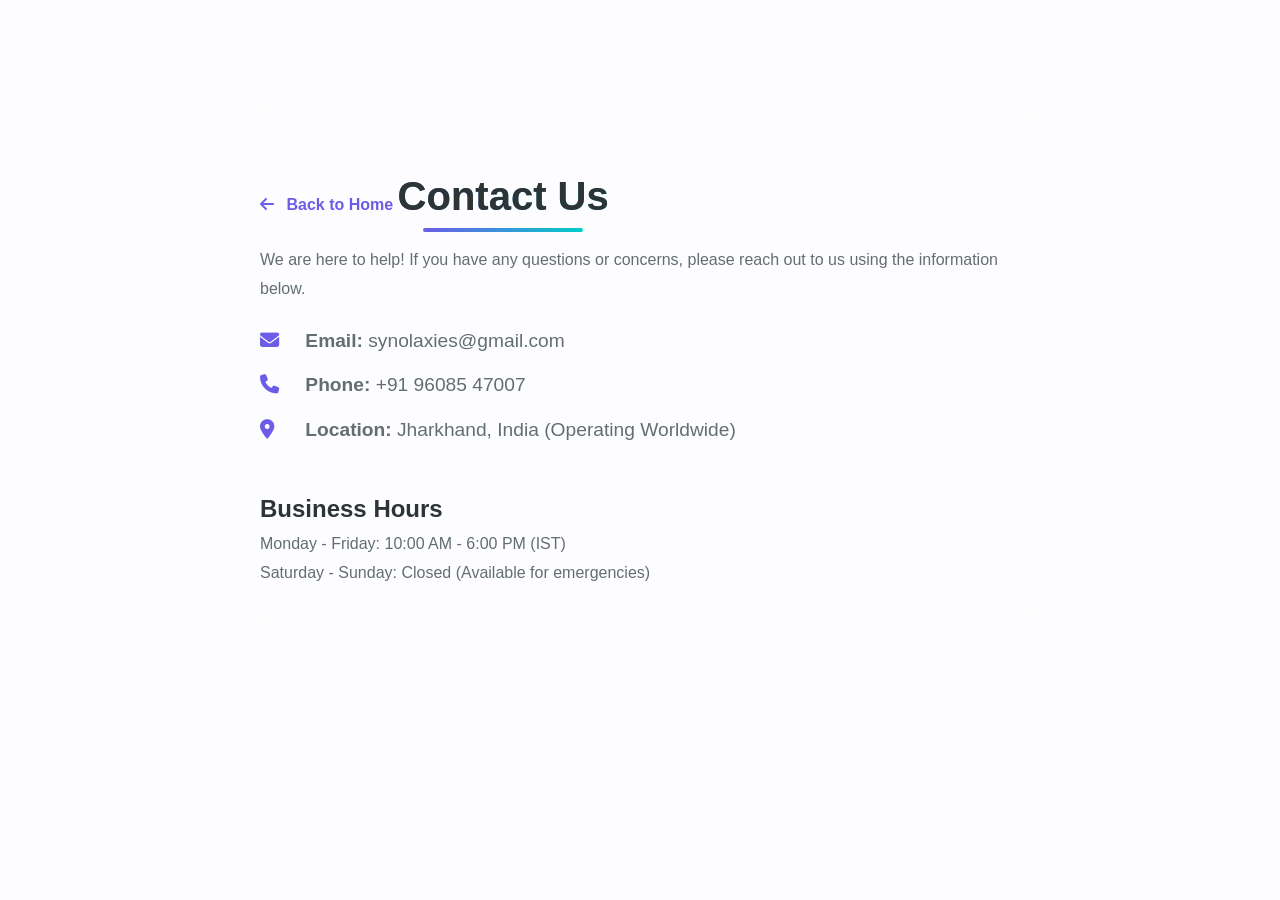
==== legal/contact.html @ 2728e1f6 "Style(legal): Improve 'Back to Home' UI with icons and alignment" ====
<!DOCTYPE html>
<html lang="en">
<head>
    <meta charset="UTF-8">
    <meta name="viewport" content="width=device-width, initial-scale=1.0">
    <title>Contact Us - Synolaxies Studio</title>
    <link rel="stylesheet" href="https://cdnjs.cloudflare.com/ajax/libs/font-awesome/6.5.2/css/all.min.css">
    <link rel="stylesheet" href="../src/styles/style.css">
    <style>
        body { padding-top: 100px; line-height: 1.8; color: var(--text-light); }
        .policy-container { max-width: 800px; margin: 0 auto; padding: 40px 20px; background: rgba(255, 255, 255, 0.05); border-radius: 20px; backdrop-filter: blur(10px); }
        h1, h2 { color: var(--text); font-family: 'Orbitron', sans-serif; margin-top: 30px; }
        .back-link { display: inline-block; margin-bottom: 20px; color: var(--primary); text-decoration: none; font-weight: 600; }
        .contact-info { margin-top: 20px; font-size: 1.2em; }
        .contact-info p { margin: 10px 0; }
        .contact-info i { color: var(--primary); margin-right: 15px; width: 25px; }
    </style>
</head>
<body>
    <div class="container">
        <div class="policy-container">
            <a href="../" class="back-link"><i class="fas fa-arrow-left" style="margin-right: 8px;"></i> Back to Home</a>
            <h1>Contact Us</h1>
            <p>We are here to help! If you have any questions or concerns, please reach out to us using the information below.</p>
            
            <div class="contact-info">
                <p><i class="fas fa-envelope"></i> <strong>Email:</strong> synolaxies@gmail.com</p>
                <p><i class="fas fa-phone"></i> <strong>Phone:</strong> +91 96085 47007</p>
                <p><i class="fas fa-location-dot"></i> <strong>Location:</strong> Jharkhand, India (Operating Worldwide)</p>
            </div>
            
            <h2 style="margin-top: 40px;">Business Hours</h2>
            <p>Monday - Friday: 10:00 AM - 6:00 PM (IST)</p>
            <p>Saturday - Sunday: Closed (Available for emergencies)</p>
        </div>
    </div>
</body>
</html>
---- src/styles/style.css ----
:root {
      --primary: #6c5ce7;
      --primary-dark: #5649c0;
      --primary-light: #a29bfe;
      --accent: #00cec9;
      --accent-dark: #00a8a3;
      --text: #2d3436;
      --text-light: #636e72;
      --bg: #fdfdff; /* Fix: Set a light background for the default theme */
      --card-bg: #ffffff;
      --success: #00b894;
      --warning: #fdcb6e;
      --error: #d63031;
      --shadow-sm: 0 1px 3px rgba(0,0,0,0.1);
      --shadow-md: 0 4px 6px rgba(0,0,0,0.1);
      --shadow-lg: 0 10px 25px rgba(0,0,0,0.1);
      --transition: all 0.3s cubic-bezier(0.4, 0, 0.2, 1);
      --gradient: linear-gradient(135deg, var(--primary), var(--accent));

      --footer-bg: #f8f9fa;
      --footer-text: var(--text-light);
      --footer-heading: var(--text);
      --footer-link: var(--text);
      --footer-link-hover: var(--primary);
      --footer-social-bg: #e9ecef;
      --footer-social-hover-bg: var(--primary);
    }

    /* Utility class */
    .hidden {
      display: none !important;
    }

    * {
      margin: 0;
      padding: 0;
      -webkit-tap-highlight-color: transparent; /* Remove ugly tap highlight on mobile */
      box-sizing: border-box;
    }

    html {
      scroll-behavior: smooth;
      scroll-padding-top: 80px; /* Global offset for sticky header */
    }

    body {
      font-family: 'Poppins', sans-serif;
      background-color: var(--bg);
      color: var(--text);
      line-height: 1.6;
      overflow-x: hidden;
      -webkit-font-smoothing: antialiased;
      -moz-osx-font-smoothing: grayscale;
      text-rendering: optimizeLegibility;
    }

    body.no-scroll {
      overflow: hidden;
    }

    /* =================================
    Improved Click & Focus Experience
    ================================= */
    /* Remove the default browser outline for a cleaner look on all focused elements */
    :focus {
      outline: none;
    }

    /* Apply a custom, branded focus style only when tabbing (keyboard navigation) */
    /* This provides a better experience than the default blue rectangle */
    .cta-btn:focus-visible,
    .icon-btn-header:focus-visible,
    .menu-toggle:focus-visible,
    .drawer-close:focus-visible,
    .modal-close:focus-visible,
    .modal-btn:focus-visible,
    .back-to-top:focus-visible,
    .project-link:focus-visible,
    .footer-nav-links a:focus-visible,
    .social-links a:focus-visible,
    .faq-item summary:focus-visible,
    .drawer-link:focus-visible {
      box-shadow: 0 0 0 3px var(--card-bg), 0 0 0 5px var(--primary);
      transition: box-shadow 0.2s ease-in-out;
    }

    /* Preloader Styles */
    #preloader {
      position: fixed;
      top: 0;
      left: 0;
      width: 100%;
      height: 100%;
      background-color: var(--bg);
      z-index: 9999;
      display: flex;
      justify-content: center;
      align-items: center;
      transition: opacity 0.5s ease 0.2s, visibility 0.5s ease 0.2s; /* Add a small delay */
    }

    #preloader.loaded {
      opacity: 0;
      visibility: hidden;
    }

    .loader-spinner {
      width: 50px;
      height: 50px;
      border: 5px solid var(--primary-light);
      border-top-color: var(--primary);
      border-radius: 50%;
      animation: spin 1s ease-in-out infinite;
    }

    /* Particle Background */
#particles-js {
  position: fixed;
  width: 100%;
  height: 400vh; /* Make the canvas extremely tall to prevent it from scrolling out of view. */
  top: 0;
  left: 0;
  z-index: -1;
  background-color: var(--bg);
}

#moon-container {
  position: fixed;
  top: 10.5vh;
  left: 5vw;
  width: 40px;
  height: 40px;
  z-index: 0;
}

.moon {
  width: 100%;
  height: 100%;
  border-radius: 50%;
  position: relative;
  overflow: hidden;
  /* Day Time Moon: Faint and washed out, barely visible against the light sky. */
  background-color: rgba(220, 220, 220, 0.5); /* Very light, semi-transparent base */
  background-image: radial-gradient(circle at 40% 50%, rgba(245, 245, 245, 0.6) 50%, transparent 80%);
  /* No glow during the day, just a very subtle edge to define it from the sky */
  box-shadow: inset 0 0 10px rgba(0, 0, 0, 0.05);
  transition: background-color 0.5s ease, box-shadow 0.5s ease, opacity 0.5s ease;
  opacity: 0.8; /* Make it slightly transparent during the day */
}

.moon::after {
  content: '';
  position: absolute;
  top: 0;
  left: 0;
  width: 100%;
  height: 100%;
  border-radius: 50%;
  /* Day Time Texture: Extremely subtle craters */
  background-image:
    radial-gradient(circle at 25% 70%, rgba(0,0,0,0.02) 0%, transparent 25%),
    radial-gradient(circle at 70% 30%, rgba(0,0,0,0.03) 0%, transparent 15%);
  transition: background-image 0.5s ease, opacity 0.5s ease;
}

/* Shooting Stars */
.star {
  position: absolute;
  top: -80px;
  width: 3px;
  height: 100px;
  /* नीचे मोटा, ऊपर fade */
  background: linear-gradient(to top, white 0%, rgba(255,255,255,0) 100%);
  border-radius: 50% 50% 0 0;
  animation: fall linear forwards;
  filter: drop-shadow(0 0 8px white);
}

@keyframes fall {
  to {
    transform: translateY(110vh);
    opacity: 0;
  }
}

    /* Floating Elements */
    .floating-elements {
      position: fixed;
      top: 0;
      left: 0;
      width: 100%;
      height: 100%;
      pointer-events: none;
      z-index: -1;
      overflow: hidden;
    }

    .floating-element {
      position: absolute;
      border-radius: 50%;
      opacity: 0.1;
      filter: blur(1px);
      animation: float 15s infinite ease-in-out;
    }

    .floating-element:nth-child(1) {
      width: 150px; height: 150px; background-color: var(--primary); top: 10%; left: 5%; animation-delay: 0s;
    }
    .floating-element:nth-child(2) {
      width: 200px; height: 200px; background-color: var(--accent); bottom: 15%; right: 10%; animation-delay: 2s;
    }
    .floating-element:nth-child(3) {
      width: 100px; height: 100px; background-color: var(--primary-light); top: 30%; right: 20%; animation-delay: 4s;
    }

    @keyframes float {
      0%, 100% {
        transform: translate(0, 0);
      }
      50% {
        transform: translate(20px, 20px);
      }
    }

    /* Header */
    header {
      background-color: rgba(255, 255, 255, 0.95);
      box-shadow: var(--shadow-sm);
      padding: 0.75rem 0;
      position: sticky;
      top: 0;
      z-index: 100;
      backdrop-filter: blur(5px);
      animation: slideDown 0.5s ease-out;
    }

    @keyframes slideDown {
      from {
        transform: translateY(-100%);
      }
      to {
        transform: translateY(0);
      }
    }

    .icon-btn-header {
      background: transparent;
      color: var(--primary);
      display: inline-flex;
      align-items: center;
      justify-content: center;
      text-decoration: none;
      font-size: 1.2rem;
      transition: var(--transition);
      border: none;
      cursor: pointer;
      padding: 0.5rem;
    }

    .icon-btn-header:hover {
      color: var(--primary-dark);
      transform: scale(1.1);
    }

    .icon-btn-header:active {
      transform: scale(0.95);
      transition: transform 0.1s ease;
    }

    .header-actions {
      display: flex;
      align-items: center;
      gap: 0.5rem;
    }

    .cta-btn-small {
      background: var(--primary);
      color: white;
      padding: 0.5rem 1rem;
      border-radius: 6px;
      text-decoration: none;
      font-weight: 500;
      font-size: 0.9rem;
      transition: var(--transition);
      white-space: nowrap;
    }

    .cta-btn-small:hover {
      background: var(--primary-dark);
      transform: translateY(-2px);
    }


    .container {
      width: 100%;
      max-width: 1200px;
      margin: 0 auto;
      padding: 0 1.5rem;
    }

    .navbar {
      display: flex;
      justify-content: space-between;
      align-items: center;
    }

.logo {
  display: flex;
  align-items: center;
  gap: 0.4rem;
  text-decoration: none;
}

.logo-container {
  position: relative;
  padding: 4px; /* Border thickness */
  border-radius: 50%;
  display: inline-flex;
  align-items: center;
  justify-content: center;
  background: transparent;
}

.logo-container::before {
  content: '';
  position: absolute;
  inset: 0;
  border-radius: 50%;
  background: conic-gradient(
    from 0deg,
    #ffecd2,
    #fcb69f,
    #ffecd2
  );
  animation: slow-rotate 8s linear infinite;
  filter: blur(1px) brightness(1.1);
  z-index: 0;
}

.logo-container::after {
  content: '';
  position: absolute;
  inset: -4px; /* Outer glow size */
  border-radius: 50%;
  background: radial-gradient(circle, rgba(255,255,255,0.3), transparent);
  animation: pulse-glow 4s ease-in-out infinite;
  z-index: -1;
}

@keyframes slow-rotate {
  0%   { transform: rotate(0deg); }
  100% { transform: rotate(360deg); }
}

@keyframes pulse-glow {
  0%, 100% { opacity: 0.4; transform: scale(1); }
  50%      { opacity: 0.8; transform: scale(1.05); }
}

.logo-img {
  width: 40px;
  height: 40px;
  border-radius: 50%;
  object-fit: cover;
  background-color: var(--bg);
  position: relative;
  z-index: 1;
  box-shadow: 0 0 6px rgba(255,255,255,0.4);
}

/* Make header logo smaller for a more compact look */
header .logo-img {
  width: 24px;
  height: 24px;
}
header .logo-container {
  padding: 2px;
}

    .logo-text {
      transition: max-width 0.4s ease, opacity 0.4s ease, margin-left 0.4s ease;
      display: inline-block;
      white-space: nowrap;
      overflow: hidden;
      vertical-align: middle;
      text-overflow: ellipsis;
      font-weight: 600;
      color: var(--primary);
      font-size: 1.25rem;
    }

    .menu-toggle {
      display: block;
      background: none;
      border: none;
      font-size: 1.5rem;
      color: var(--primary);
      cursor: pointer;
      padding: 0.5rem;
      line-height: 1;
    }

    /* Drawer Menu */
    .drawer-overlay {
      position: fixed;
      top: 0;
      left: 0;
      width: 100%;
      height: 100%;
      background-color: rgba(0, 0, 0, 0.5);
      z-index: 101;
      opacity: 0;
      visibility: hidden;
      transition: opacity 0.3s ease, visibility 0.3s ease;
    }

    .drawer-overlay.active {
      opacity: 1;
      visibility: visible;
    }

    .drawer {
      position: fixed;
      top: 0;
      right: 0;
      width: 300px;
      gap: 0;
      max-width: 80%;
      height: 100%;
      background-color: #fdfdff;
      box-shadow: var(--shadow-lg);
      z-index: 102;
      transform: translateX(100%);
      transition: transform 0.3s ease;
      display: flex;
      flex-direction: column;
    }

    .drawer.active {
      transform: translateX(0);
    }

    .drawer-header .logo-img {
      width: 18px;
      height: 18px;
    }
    .drawer-header .logo-text {
      font-size: 1rem;
    }
    .drawer-header {
      display: flex;
      justify-content: space-between;
      align-items: center;
      padding: 1rem 1.5rem;
      border-bottom: 1px solid var(--bg);
    }

    .drawer-close {
      background: none;
      border: none;
      font-size: 1.5rem;
      color: var(--text-light);
      cursor: pointer;
      transition: var(--transition);
    }

    .drawer-close:hover {
      color: var(--primary);
    }

    .drawer-content {
      flex-grow: 1;
      gap: 0;
      overflow-y: auto;
      padding: 0;
      /* Use a cleaner, solid background that matches the page */
      background-color: var(--bg);
    }

    .drawer-nav {
      display: flex;
      flex-direction: column;
      gap: 0; /* Removed gap between options */
    }

    .drawer-link {
      color: var(--text-light);
      text-decoration: none;
      font-size: 1.05rem;
      font-weight: 500;
      padding: 0.85rem 1.5rem;
      /* border-radius: 8px; */
      transition: var(--transition);
      display: flex;
      align-items: center;
      gap: 1rem;
      /* Reset for button elements */
      background: none;
      border: none;
      cursor: pointer;
      width: 100%;
      text-align: left;
      font-family: inherit;
    }

    .drawer-link:hover {
      background-color: transparent;
      color: var(--primary);
    }

    .drawer-link.active {
      background-color: transparent;
      color: var(--primary);
      font-weight: 600;
    }

    .drawer-link i {
      transition: var(--transition);
      color: currentColor;
      font-size: 1.1rem;
    }

    .drawer-divider {
      border: none;
      height: 1px;
      background-color: #eef0f3;
      /* Give it some vertical and horizontal space */
      margin: 0.5rem 1.5rem;
    }

    .drawer-section {
      padding: 0;
    }

    .drawer-section-title {
      font-size: 0.8rem;
      font-weight: 600;
      color: var(--text-light);
      text-transform: uppercase;
      letter-spacing: 0.5px;
      margin-bottom: 1rem;
    }

    .drawer-footer {
      padding: 0.75rem 1.5rem;
      border-top: 1px solid #eef0f3;
      background-color: var(--bg);
    }

    .drawer-footer .social-links {
      display: flex;
      gap: 1.25rem;
      margin: 0 auto 1rem;
      justify-content: center;
    }

    .drawer-footer .social-links a {
      color: var(--text-light);
      font-size: 1.1rem;
      transition: var(--transition);
    }

    .drawer-footer .social-links a:hover {
      color: var(--primary);
      transform: translateY(-2px);
    }

    .drawer-legal {
      text-align: center;
      margin-top: 1.5rem;
      font-size: 0.8rem;
    }

    .drawer-legal a {
      color: var(--text-light);
      text-decoration: none;
      margin: 0 0.5rem;
      transition: var(--transition);
    }

    .drawer-legal a:hover {
      color: var(--primary);
      text-decoration: underline;
    }

    .drawer-footer .copyright {
      font-size: 0.8rem;
      color: var(--text-light);
      text-align: center;
      margin-top: 0;
    }

    /* Transaction ID in Modal */
    .modal .transaction-id {
      font-size: 0.9rem;
      color: var(--text-light);
      margin-top: -1rem;
      margin-bottom: 2rem;
      word-break: break-all;
    }

    /* FAQ Section */
    .faq-section {
      padding: 4rem 0;
      text-align: center;
    }

    .faq-section h2 {
      font-size: 1.8rem;
      margin-bottom: 2.5rem;
      color: var(--primary);
    }

    .faq-container {
      max-width: 650px; /* Made it thinner for better readability */
      margin: 0 auto;
      text-align: left;
    }

    .faq-item {
      /* Removed card-like styles for a cleaner, Google-like list */
      border-bottom: 1px solid #eef0f3;
      transition: var(--transition);
    }

    .faq-item:first-of-type {
      border-top: 1px solid #eef0f3;
    }

    .faq-item[open] {
      /* Remove the open state box-shadow and border change */
      box-shadow: none;
    }

    .faq-item summary {
      font-weight: 500; /* Slightly less bold */
      padding: 1.25rem 0.5rem; /* Reduced padding for a tighter look */
      cursor: pointer;
      list-style: none;
      display: flex;
      justify-content: space-between;
      align-items: center;
      color: var(--text);
      transition: color 0.3s ease;
    }

    .faq-item summary:hover {
      color: var(--primary);
    }

    .faq-item summary::after {
      content: '\f078'; /* Font Awesome chevron-down */
      font-family: 'Font Awesome 6 Free';
      font-weight: 900;
      transition: transform 0.4s cubic-bezier(0.25, 0.46, 0.45, 0.94);
    }

    .faq-item[open] > summary {
      font-weight: 600; /* Make it a bit bolder when open */
      color: var(--primary);
      border-bottom-color: transparent; /* No bottom border on summary */
    }

    .faq-item .faq-content {
      /* Animation styles for accordion effect */
      overflow: hidden;
      max-height: 0;
      transition: max-height 0.4s ease-out, padding 0.4s ease-out;
      padding: 0 0.5rem; /* Match horizontal padding of summary */
      color: var(--text-light);
    }

    .faq-item[open] .faq-content {
      max-height: 20rem; /* Adjust if content is longer */
      padding: 0 0.5rem 1.5rem; /* Add bottom padding when open */
      transition: max-height 0.5s ease-in-out, padding 0.5s ease-in-out;
    }

    /* Main Content */
    main {
      padding: 3rem 0 0; /* Removed bottom padding to avoid double-spacing with footer */
    }

    .hero {
      text-align: center;
      max-width: 800px;
      margin: 0 auto 3rem;
      position: relative;
    }

    @keyframes fadeIn {
      from {
        opacity: 0;
        transform: translateY(20px);
      }
      to {
        opacity: 1;
        transform: translateY(0);
      }
    }

    h1 {
      font-size: clamp(1.8rem, 5vw, 2.5rem);
      margin-bottom: 1.5rem;
      line-height: 1.3;
      background: linear-gradient(45deg, var(--primary), var(--accent));
      -webkit-background-clip: text;
      background-clip: text;
      color: transparent;
      position: relative;
      display: inline-block;
    }

    h1::after {
      content: '';
      position: absolute;
      bottom: -10px;
      left: 50%;
      transform: translateX(-50%);
      width: 160px;
      height: 4px;
      background: var(--gradient);
      border-radius: 2px;
    }

    .hero p {
      font-size: clamp(1rem, 2vw, 1.1rem);
      color: var(--text-light);
      margin-bottom: 2rem;
    }

    /* Enhanced Hero CTA Button */
    .hero .cta-btn {
      display: inline-flex; /* Align icon and text */
      align-items: center;
      gap: 0.75rem; /* Space between icon and text */
      border: none; /* Ensure no default border */
      padding: 1rem 2.5rem;
      font-size: 1.1rem;
      font-weight: 600;
      border-radius: 50px; /* Pill shape */
      background: var(--gradient);
      background-size: 200% auto; /* For gradient animation */
      color: white;
      box-shadow: 0 5px 20px rgba(108, 92, 231, 0.4);
      transition: transform 0.3s ease, box-shadow 0.3s ease, background-position 0.4s ease;
    }
    .hero .cta-btn:hover {
      transform: translateY(-3px);
      box-shadow: 0 8px 25px rgba(108, 92, 231, 0.5);
      background-position: right center; /* Animate gradient on hover */
    }
    .hero .cta-btn:active {
      transform: translateY(0) scale(0.98); /* "Pressed" effect */
      box-shadow: 0 4px 15px rgba(108, 92, 231, 0.4); /* Slightly smaller shadow */
    }

    /* Animate the icon inside the button */
    .hero .cta-btn i {
      transition: transform 0.3s ease;
    }

    .hero .cta-btn:hover i {
      transform: scale(1.15) rotate(-10deg); /* Make icon pop and tilt a bit */
    }

    .hero-stats {
      display: flex;
      justify-content: center;
      gap: 2rem;
      margin: 2.5rem 0;
      flex-wrap: wrap;
    }

    .stat-item {
      text-align: center;
      min-width: 100px;
    }

    .stat-number {
      font-size: clamp(2rem, 5vw, 2.5rem);
      font-weight: 700;
      color: var(--primary);
      display: block;
    }

    .stat-label {
      font-size: 0.9rem;
      color: var(--text-light);
      text-transform: uppercase;
      letter-spacing: 1px;
    }

    /* Donation Options */
    .donation-options {
      display: flex;
      justify-content: center;
      gap: 0.5rem; /* A small gap between buttons */
      margin: 2rem auto;
      /* Removed flex-wrap to keep buttons in a single row */
    }

    .donation-amount {
      position: relative;
      flex: 1; /* Each button container will take equal space */
      display: flex; /* To make the label/button inside fill the height */
    }

    .donation-amount input[type="radio"] {
      position: absolute;
      opacity: 0;
    }
    
  .donation-amount label {
      width: 100%; /* Make the button fill its container */
      display: flex;
      align-items: center;
      justify-content: center;
    color: white;
      padding: 0.8rem 0.5rem;
      border-radius: 0;
      font-size: 0.9rem;
      font-weight: 600;
      cursor: pointer;
      transition: var(--transition);
      border: 2px solid transparent; /* For smooth transition on selection */
      box-shadow: var(--shadow-sm);
      white-space: nowrap; /* Prevent text from wrapping inside button */
    }

    label[for="amount-50"]  { background-color: var(--success); }
    label[for="amount-100"] { background-color: var(--primary); }
    label[for="amount-500"] { background-color: var(--error); }

    .donation-amount input[type="radio"]:checked + label {
      transform: translateY(-3px) scale(1.05);
      box-shadow: var(--shadow-lg);
      border-color: white;
    }

    /* Custom focus for radio buttons - style the label when the input is focused */
    .donation-amount input[type="radio"]:focus-visible + label {
      box-shadow: 0 0 0 2px var(--card-bg), 0 0 0 4px var(--primary);
    }


    .donation-amount label:hover {
      transform: translateY(-2px);
      box-shadow: var(--shadow-md);
      filter: brightness(1.1);
    }

    /* New Transforming Input Button */
    .custom-entry-wrapper {
      position: relative;
      margin-top: 1rem;
      width: 100%;
      padding: 0.9rem;
      background: var(--card-bg);
      color: var(--primary);
      border: 1px solid var(--primary-light);
      border-radius: 0;
      cursor: pointer;
      transition: var(--transition);
      display: flex;
      align-items: center;
      justify-content: center;
    }

    .custom-entry-wrapper:hover {
      background: var(--primary-light);
      color: var(--primary-dark);
    }

    .custom-entry-placeholder {
      font-size: 1.05rem;
      font-weight: 600;
      display: flex;
      align-items: center;
      justify-content: center;
      gap: 0.5rem;
      transition: opacity 0.2s ease, transform 0.2s ease;
    }

    .custom-entry-input {
      position: absolute;
      top: 0;
      left: 0;
      width: 100%;
      height: 100%;
      padding: 1rem 1rem 1rem 2.5rem; /* Padding for rupee icon */
      border: 2px solid var(--primary);
      border-radius: 0;
      font-size: 1rem;
      font-family: inherit;
      background-color: var(--card-bg);
      color: var(--text);
      /* Hide the input by default */
      opacity: 0;
      visibility: hidden;
      transform: scale(0.95);
      transition: var(--transition);
    }

    /* Rupee icon using a pseudo-element */
    .custom-entry-wrapper::before {
      content: '\f156'; /* Font Awesome Rupee sign */
      font-family: 'Font Awesome 6 Free';
      font-weight: 900;
      position: absolute;
      top: 50%;
      left: 1rem;
      transform: translateY(-50%);
      color: var(--text-light);
      z-index: 2;
      /* Hide icon by default */
      opacity: 0;
      transition: opacity 0.2s ease;
    }

    /* --- Input Mode Active State --- */
    .custom-entry-wrapper.input-mode {
      background: transparent;
      border-color: transparent;
      cursor: default;
    }

    .custom-entry-wrapper.input-mode .custom-entry-placeholder {
      opacity: 0;
      visibility: hidden;
    }

    .custom-entry-wrapper.input-mode .custom-entry-input {
      opacity: 1;
      visibility: visible;
      transform: scale(1);
    }

    .custom-entry-wrapper.input-mode::before {
      opacity: 1;
    }

    /* Error state for input */
    .custom-entry-input.error {
      border-color: var(--error);
      animation: shake 0.4s;
    }

    @keyframes shake {
      0%, 100% { transform: translateX(0); }
      25% { transform: translateX(-5px); }
      75% { transform: translateX(5px); }
    }

    .custom-entry-input:focus {
      outline: none;
      border-color: var(--primary);
      box-shadow: 0 0 0 3px rgba(108, 92, 231, 0.2);
    }

    .payment-action-wrapper {
      margin-top: 1.5rem; /* Added consistent space above the pay button */
    }

    /* Specific styling for the payment button inside the modal */
    .cta-modal .payment-action-wrapper .cta-btn {
      width: 90%;
      padding: 0.9rem;
      font-size: 1.05rem;
      font-weight: 600;
      background: var(--primary);
      color: white;
    }

    /* Disabled state for CTA button */
    .cta-btn:disabled {
      background: var(--text-light);
      cursor: not-allowed;
      transform: none;
      box-shadow: none;
    }

    .cta-btn.loading:disabled {
      background: var(--primary); /* Keep color when loading */
    }

    .spinner {
      display: none;
      width: 20px;
      height: 20px;
      border: 3px solid rgba(255, 255, 255, 0.3);
      border-radius: 50%;
      border-top-color: white;
      animation: spin 1s ease-in-out infinite;
      margin-left: 10px;
    }

    @keyframes spin {
      to { transform: rotate(360deg); }
    }

    .cta-btn.loading .spinner {
      display: inline-block;
    }

    .security-note {
      font-size: 0.9rem;
      color: var(--text-light);
      margin-top: 1rem;
      display: flex;
      align-items: center;
      justify-content: center;
      gap: 0.5rem;
    }

    /* Value Props */
    .value-props {
      margin: 4rem auto;
      text-align: center;
    }

    .value-props .section-title {
      font-size: 1.8rem;
      margin-bottom: 2.5rem;
      color: var(--primary);
    }

    .value-cards-container {
      display: grid;
      grid-template-columns: repeat(auto-fit, minmax(280px, 1fr));
      gap: 1.5rem;
    }

    .value-card {
      background-color: var(--card-bg);
      border-radius: 12px;
      padding: 2rem;
      box-shadow: var(--shadow-sm);
      transition: var(--transition);
      position: relative;
      overflow: hidden;
    }

    .value-card[data-animation="fade-in-up"]:nth-child(2) {
      transition-delay: 0.1s;
    }

    .value-card[data-animation="fade-in-up"]:nth-child(3) {
      transition-delay: 0.2s;
    }

    .value-card:hover {
      transform: translateY(-5px);
      box-shadow: var(--shadow-md);
    }

    .value-card::before {
      content: '';
      position: absolute;
      top: 0;
      left: 0;
      width: 100%;
      height: 100%;
      background: var(--gradient);
      opacity: 0;
      transition: var(--transition);
      z-index: -1;
    }

    .value-card:hover::before {
      opacity: 0.05;
    }

    .value-icon {
      width: 60px;
      height: 60px;
      background: var(--gradient);
      color: white;
      border-radius: 50%;
      display: flex;
      align-items: center;
      justify-content: center;
      font-size: 1.5rem;
      margin: 0 auto 1.5rem;
      box-shadow: 0 4px 10px rgba(108, 92, 231, 0.2);
    }

    .value-card h3 {
      font-size: 1.25rem;
      margin-bottom: 0.75rem;
      color: var(--primary);
      text-align: center;
    }

    .value-card p {
      color: var(--text-light);
      font-size: 0.95rem;
      text-align: center;
    }

    /* Projects Section */
    .projects-section {
      padding: 4rem 0;
      text-align: center;
    }

    .projects-section .section-title {
      font-size: 1.8rem;
      margin-bottom: 2.5rem;
      color: var(--primary);
    }

    .projects-grid {
      display: grid;
      grid-template-columns: repeat(auto-fit, minmax(300px, 1fr));
      gap: 1.5rem;
    }

    .project-card {
      background-color: var(--card-bg);
      border-radius: 12px;
      box-shadow: var(--shadow-sm);
      overflow: hidden;
      transition: var(--transition);
      text-align: left;
      display: flex;
      flex-direction: column;
    }

    .project-card:hover {
      transform: translateY(-5px);
      box-shadow: var(--shadow-md);
    }

    .project-image {
      width: 100%;
      height: 200px;
      object-fit: cover;
    }

    .project-content {
      padding: 1.5rem;
      flex-grow: 1;
      display: flex;
      flex-direction: column;
    }

    .project-content h3 {
      font-size: 1.25rem;
      margin-bottom: 0.5rem;
      color: var(--primary);
    }

    .project-content p {
      color: var(--text-light);
      font-size: 0.95rem;
      margin-bottom: 1rem;
      flex-grow: 1;
    }

    .project-tags {
      display: flex;
      flex-wrap: wrap;
      gap: 0.5rem;
      margin-bottom: 1rem;
    }

    .project-tags span {
      background-color: var(--primary-light);
      color: var(--primary-dark);
      padding: 0.25rem 0.75rem;
      border-radius: 12px;
      font-size: 0.75rem;
      font-weight: 500;
    }

    .project-links {
      display: flex;
      gap: 1rem;
      margin-top: auto; /* Pushes links to the bottom */
    }

    .project-link {
      color: var(--primary);
      text-decoration: none;
      font-weight: 600;
      transition: var(--transition);
    }

    .project-link:hover {
      color: var(--primary-dark);
      text-decoration: underline;
    }

    .project-link.disabled {
      color: var(--text-light);
      cursor: not-allowed;
      pointer-events: none;
    }

    .project-link.disabled:hover {
      color: var(--text-light);
      text-decoration: none;
    }
    /* Testimonials */
    .testimonials {
      margin: 4rem auto;
      text-align: center;
    }

    .testimonials h2 {
      font-size: 1.8rem;
      margin-bottom: 2rem;
      color: var(--primary);
    }

    .testimonial-card {
      background: var(--card-bg);
      border-radius: 8px; /* Sharper corners for a modern look */
      padding: 1.5rem; /* Uniform padding */
      box-shadow: var(--shadow-sm);
      text-align: left;
      position: relative;
      border: 1px solid #eef0f3;
      height: 100%; /* Ensure cards in a row have same height */
      display: flex;
      flex-direction: column;
      transition: var(--transition);
    }

    .testimonial-card:hover {
      transform: translateY(-5px);
      box-shadow: var(--shadow-md);
    }

    /* Skeleton Loader for Testimonials */
    .skeleton-card {
      pointer-events: none;
    }

    .skeleton-line {
      background-color: #eef0f3;
      border-radius: 4px;
      height: 1em;
      margin-bottom: 0.75em;
      animation: shimmer 1.5s infinite linear;
    }

    .skeleton-card .skeleton-line-long { width: 90%; }
    .skeleton-card .skeleton-line-short { width: 60%; }

    .skeleton-author {
      display: flex;
      align-items: center;
      margin-top: 1.5rem;
    }

    .skeleton-avatar {
      width: 40px;
      height: 40px;
      border-radius: 50%;
      background-color: #eef0f3;
      margin-right: 0.75rem;
      animation: shimmer 1.5s infinite linear;
    }

    .skeleton-author-info {
      flex-grow: 1;
    }

    .skeleton-line-author { width: 50%; height: 0.9em; }
    .skeleton-line-role { width: 70%; height: 0.8em; }

    @keyframes shimmer {
      0% { background-color: #eef0f3; }
      50% { background-color: #f8f9fa; }
      100% { background-color: #eef0f3; }
    }

    .testimonial-card::before {
      /* Removed the large quote icon for a cleaner, more professional look */
      display: none;
    }

    .testimonial-content {
      margin-top: 0;
      font-style: italic; /* Classic, clean look for testimonials */
      color: var(--text-light);
      position: relative;
      z-index: 1;
      flex-grow: 1; /* Allow content to take up space */
    }

    .testimonial-author {
      display: flex;
      align-items: center;
      margin-top: 1rem;
    }

    .author-avatar {
      width: 40px;
      height: 40px;
      border-radius: 50%;
      object-fit: cover;
      margin-right: 0.75rem;
      border: 2px solid var(--primary-light);
    }

    .author-info h4 {
      font-size: 0.9rem;
      color: var(--primary);
      margin-bottom: 0.2rem;
    }

    .author-info p {
      font-size: 0.8rem;
      color: var(--text-light);
    }

    /* Testimonial Slider (Swiper) */
    .testimonial-slider {
      padding: 1rem 0 3rem; /* Add padding for pagination */
      margin: 0 -1rem; /* Negative margin to allow buttons to be outside */
    }

    .swiper-slide {
      height: auto; /* Allow slides to determine their height */
      padding: 0 1rem;
    }

    .swiper-pagination-bullet {
      background-color: var(--primary-light);
      opacity: 0.8;
    }

    .swiper-pagination-bullet-active {
      background-color: var(--primary);
    }

    .swiper-button-next,
    .swiper-button-prev {
      color: var(--text-light); /* More subtle color */
      background-color: transparent;
      width: 44px;
      height: 44px;
      border-radius: 50%;
      box-shadow: none;
      transition: var(--transition);
      border: none;
    }

    .swiper-button-next:hover,
    .swiper-button-prev:hover {
      background-color: var(--bg); /* Subtle background on hover */
      color: var(--primary);
      transform: scale(1.1);
    }

    .swiper-button-next::after,
    .swiper-button-prev::after {
      font-size: 1.5rem; /* Make the arrow a bit bigger */
      font-weight: 900;
    }

    /* Success Modal */
    .modal-overlay {
      position: fixed;
      top: 0;
      left: 0;
      right: 0;
      bottom: 0;
      background: rgba(0, 0, 0, 0.7);
      display: flex;
      justify-content: center;
      align-items: center;
      z-index: 1000;
      opacity: 0;
      visibility: hidden;
      transition: var(--transition);
      backdrop-filter: blur(5px);
    }

    .modal-overlay.active {
      opacity: 1;
      visibility: visible;
    }

    .modal {
      background: white;
      border-radius: 16px;
      padding: 3rem;
      text-align: center;
      max-width: 500px;
      width: 90%;
      position: relative;
      transform: translateY(20px);
      transition: var(--transition);
      box-shadow: var(--shadow-lg);
      animation: modalEnter 0.5s ease-out forwards;
    }

    .cta-modal {
      padding: 2rem;
      padding-top: 1.5rem;
    }

    .cta-modal-header {
      display: flex;
      flex-direction: column; /* Stack vertically */
      align-items: center;
      gap: 0.75rem; /* Reduced gap */
      margin-bottom: 1.5rem;
    }

    .cta-modal-header .logo-img {
      width: 60px; /* Make DP larger */
      height: 60px;
      /* The modal background is var(--card-bg), so the logo needs to match */
      background-color: var(--card-bg);
    }

    .cta-modal-header .logo-container {
      padding: 4px; /* Slightly thicker border for the larger DP */
    }

    .footer .logo-img {
      background-color: var(--footer-bg);
    }

    .cta-modal-header-text h2 {
      font-size: 1.5rem;
      margin: 0;
      color: var(--text);
      text-align: center; /* Center text */
    }

    .cta-modal-header-text p {
      font-size: 0.9rem;
      margin: 0;
      color: var(--text-light);
      text-align: center; /* Center text */
    }

.modal-description {
  color: var(--text-light);
  font-size: 0.95rem;
  margin: 1.5rem 0; /* Add space around it */
  line-height: 1.6;
  text-align: center;
}

    @keyframes modalEnter {
      0% {
        transform: translateY(20px);
        opacity: 0;
      }
      100% {
        transform: translateY(0);
        opacity: 1;
      }
    }

    .modal-close {
      position: absolute;
      top: 1rem;
      right: 1rem;
      background: none;
      border: none;
      font-size: 1.5rem;
      cursor: pointer;
      color: var(--text-light);
      transition: var(--transition);
    }

    .modal-close:hover {
      color: var(--primary);
      transform: rotate(90deg);
    }

    .checkmark {
      width: 80px;
      height: 80px;
      border-radius: 50%;
      display: flex;
      align-items: center;
      justify-content: center;
      background: var(--success);
      margin: 0 auto 1.5rem;
      animation: checkmarkScale 0.5s ease-out;
      box-shadow: 0 4px 15px rgba(0, 184, 148, 0.3);
    }

    @keyframes checkmarkScale {
      0% {
        transform: scale(0);
      }
      50% {
        transform: scale(1.2);
      }
      100% {
        transform: scale(1);
      }
    }

    .checkmark i {
      color: white;
      font-size: 2.5rem;
    }

    .modal h2 {
      color: var(--success);
      margin-bottom: 1rem;
      font-size: 1.8rem;
    }

    .modal p {
      color: var(--text-light);
      margin-bottom: 2rem;
      line-height: 1.6;
    }

    .modal-btn {
      background: var(--success);
      color: white;
      border: none;
      padding: 0.8rem 2rem;
      border-radius: 8px;
      cursor: pointer;
      font-weight: 600;
      transition: var(--transition);
      box-shadow: 0 4px 10px rgba(0, 184, 148, 0.3);
    }

    .modal-btn:hover {
      background: #00a884;
      transform: translateY(-2px);
      box-shadow: 0 6px 15px rgba(0, 184, 148, 0.4);
    }

    /* Contact Form in Modal */
    #contact-modal h2 {
      color: var(--text); /* Override success color from other modals */
    }

    .contact-form {
      margin-top: 1.5rem;
      display: flex;
      flex-direction: column;
      gap: 1rem;
      text-align: left;
    }

    .form-group {
      display: flex;
      flex-direction: column;
    }

    .form-group label {
      margin-bottom: 0.5rem;
      font-weight: 500;
      color: var(--text-light);
      font-size: 0.9rem;
    }

    .form-group input,
    .form-group textarea {
      width: 100%;
      padding: 0.8rem 1rem;
      border: 1px solid #e0e0e0;
      border-radius: 8px;
      font-size: 1rem;
      font-family: inherit;
      transition: var(--transition);
      background-color: var(--bg);
      color: var(--text);
    }

    .form-group input:focus,
    .form-group textarea:focus {
      outline: none;
      border-color: var(--primary);
      box-shadow: 0 0 0 3px rgba(108, 92, 231, 0.2);
    }

    .form-group textarea {
      resize: vertical;
      min-height: 100px;
    }

    /* Style the contact form's submit button specifically */
    #contact-modal .modal-btn {
      background: var(--primary);
      box-shadow: 0 4px 10px rgba(108, 92, 231, 0.3);
      margin-top: 1rem;
    }

    @keyframes fall {
      from {
        transform: translateY(0) rotate(var(--start-rot));
        opacity: 1;
      }
      to {
        transform: translateY(105vh) rotate(var(--end-rot));
        opacity: 0;
      }
    }

    #confetti-container .confetti {
      position: absolute;
      top: -20px; /* Start off-screen */
      left: var(--x-pos);
      width: var(--size);
      height: var(--size);
      background-color: var(--color);
      border-radius: var(--radius);
      opacity: 0; /* Start invisible, animation will make it visible */
      animation: fall var(--duration) var(--delay) linear forwards;

    }

    /* Footer */
    footer {
      /* Make footer transparent like the header */
      background-color: rgba(248, 249, 250, 0.9); /* Transparent version of light --footer-bg */
      backdrop-filter: blur(5px);
      color: var(--footer-text);
      padding: 4rem 0 2rem;
      text-align: center;
      position: relative;
      overflow: hidden;
      font-size: 0.9rem;
      border-top: 1px solid rgba(45, 52, 54, 0.08); /* Subtle border for separation */
    }

    .footer-content {
      position: relative;
      z-index: 1;
    }

    .footer-top {
      display: flex;
      justify-content: space-between;
      text-align: left;
      margin-bottom: 2rem;
      gap: 2rem;
      align-items: flex-start;
    }

    .footer-brand,
    .footer-nav-links,
    .footer-social {
      flex: 1;
    }

    .footer-brand {
      max-width: 300px;
    }

    .footer-brand .logo {
      margin-bottom: 1rem;
    }

    .footer-brand p {
      color: var(--footer-text);
      font-size: 0.9rem;
    }

    .footer-brand h4 {
      color: var(--text);
      margin-bottom: 1rem;
      font-weight: 600;
      font-size: 1.5rem;
    }

    .footer-top h4 {
      color: var(--footer-heading);
      margin-bottom: 1rem;
      font-weight: 600;
    }

    .footer-nav-links .links-row {
      display: flex;
      flex-wrap: wrap;
      gap: 1.5rem;
      margin-top: 1rem;
    }

    .footer-nav-links a {
      display: inline-block;
      color: var(--footer-link);
      text-decoration: none;
      transition: var(--transition);
    }

    .footer-nav-links a:hover {
      color: var(--footer-link-hover);
      text-decoration: underline;
    }

    .social-links {
      display: flex;
      flex-wrap: wrap;
      gap: 1.25rem;
      margin: 0;
      align-items: center;
    }

    .social-links a {
      color: var(--footer-link);
      font-size: 1.1rem;
      transition: var(--transition);
      width: 38px;
      height: 38px;
      border-radius: 50%;
      display: flex;
      align-items: center;
      justify-content: center;
      background: var(--footer-social-bg);
      text-decoration: none; /* Ensure no underline for icons */
    }

    .social-links a:hover {
      color: white;
      transform: translateY(-3px);
      background: var(--footer-social-hover-bg);
    }

    .footer-divider {
      border: none;
      height: 1px;
      background-color: var(--text);
      opacity: 0.1;
      margin: 2rem 0;
    }

    .footer-bottom {
      display: flex;
      align-items: center;
      justify-content: center;
      color: var(--footer-text);
    }

    .footer-legal-links a {
      color: var(--footer-text);
      text-decoration: none;
      margin-left: 1.5rem;
      transition: var(--transition);
    }

    .footer-legal-links a:hover {
      color: var(--footer-link-hover);
      text-decoration: underline;
    }

    .copyright {
      color: var(--footer-text);
      opacity: 0.8;
    }

    /* Tooltip for copy link */
    .copy-tooltip {
      position: fixed;
      bottom: 20px;
      left: 50%;
      transform: translateX(-50%);
      background-color: var(--text);
      color: white;
      padding: 0.5rem 1rem;
      border-radius: 6px;
      z-index: 2000;
      opacity: 0;
      visibility: hidden;
      transition: opacity 0.3s, visibility 0.3s;
    }
    .copy-tooltip.show {
      opacity: 1;
      visibility: visible;
    }

    /* Back to top button */
    .back-to-top {
      position: fixed;
      bottom: 20px;
      right: 20px;
      width: 40px;
      height: 40px;
      background: var(--card-bg);
      color: var(--primary);
      border: 2px solid var(--primary-light);
      border-radius: 50%;
      display: flex;
      align-items: center;
      justify-content: center;
      font-size: 1rem;
      text-decoration: none;
      box-shadow: var(--shadow-md);
      opacity: 0;
      visibility: hidden;
      transform: translateY(20px);
      transition: var(--transition);
    }
    .back-to-top.visible {
      opacity: 1;
      visibility: visible;
      transform: translateY(0);
    }
    .back-to-top:hover {
      background: var(--primary-dark);
      transform: scale(1.1);
    }

    /* Dark Mode Styles */
    body.dark-mode {
      --bg: #1e272e;
      --card-bg: #2c3a47;
      --text: #f5f6fa;
      --text-light: #b0bec5;
      --shadow-sm: 0 1px 3px rgba(0,0,0,0.3);
      --shadow-md: 0 4px 6px rgba(0,0,0,0.3);
      --shadow-lg: 0 10px 25px rgba(0,0,0,0.3);

      --footer-bg: #1e272e;
      --footer-text: #b0bec5;
      --footer-heading: #f5f6fa;
      --footer-link: #f5f6fa;
      --footer-link-hover: var(--accent);
      --footer-social-bg: #2c3a47;
      --footer-social-hover-bg: var(--primary);
    }

    body.dark-mode footer {
      /* Dark mode transparent footer */
      background-color: rgba(30, 39, 46, 0.9); /* Transparent version of dark --footer-bg */
      border-top-color: rgba(245, 246, 250, 0.1);
    }

    body.dark-mode header {
      background-color: rgba(30, 39, 46, 0.9);
    }

    body.dark-mode .drawer {
      background-color: #2c3a47;
    }

    body.dark-mode .drawer-header,
    body.dark-mode .drawer-footer {
      border-color: rgba(255, 255, 255, 0.1);
      background-color: #1e272e;
    }

    body.dark-mode .cta-section,
    body.dark-mode .value-card,
    body.dark-mode .testimonial-card,
    body.dark-mode .faq-item,
    body.dark-mode .faq-item:first-of-type {
      border-color: rgba(255, 255, 255, 0.1);
    }

    body.dark-mode .swiper-button-next:hover,
    body.dark-mode .swiper-button-prev:hover {
      background-color: #1e272e; /* Dark mode subtle hover background */
      color: var(--primary-light);
      border-color: rgba(255, 255, 255, 0.15);
    }

    body.dark-mode .faq-item[open] > summary {
      border-bottom-color: transparent;
    }

    body.dark-mode .skeleton-line,
    body.dark-mode .skeleton-avatar {
      background-color: #3b4a59;
      animation-name: shimmer-dark;
    }

    @keyframes shimmer-dark {
      0% { background-color: #3b4a59; }
      50% { background-color: #4a5a69; }
      100% { background-color: #3b4a59; }
    }

    body.dark-mode .donation-amount label {
      background-color: #2c3a47;
      border-color: var(--primary-light);
      color: var(--primary-light);
    }

    body.dark-mode .donation-amount input[type="radio"]:checked + label {
      background: var(--gradient);
      color: white;
      border-color: var(--primary);
    }

    body.dark-mode .custom-amount input {
      background-color: #2c3a47;
      border-color: var(--primary-light);
      color: var(--text);
    }

    body.dark-mode .custom-amount input:focus {
      background-color: #1e272e;
    }

    body.dark-mode .logo-img {
      /* Default logo background in dark mode */
      background-color: var(--bg);
    }

    body.dark-mode .modal {
      background: #2c3a47;
    }

    body.dark-mode .form-group input,
    body.dark-mode .form-group textarea {
      background-color: #1e272e;
      border-color: #3b4a59;
      color: var(--text);
    }

    body.dark-mode .form-group input:focus,
    body.dark-mode .form-group textarea:focus {
      background-color: #1e272e;
      border-color: var(--primary);
    }

    /* Night Time Moon: Bright, detailed, and glowing */
    body.dark-mode .moon {
      opacity: 1;
      background-color: #D6D6D6; /* Base rock color */
      background-image: radial-gradient(circle at 40% 50%, #f5f5f5 50%, transparent 80%); /* Sunlit part */
      box-shadow:
        /* Atmospheric Glow */
        0 0 80px rgba(173, 216, 230, 0.3),
        /* Standard Glow */
        0 0 15px rgba(240, 240, 240, 0.9),
        0 0 30px rgba(240, 240, 240, 0.7),
        /* Limb Darkening for 3D effect */
        inset 0 0 15px rgba(0, 0, 0, 0.2);
    }

    body.dark-mode .moon::after {
      opacity: 1;
      /* Realistic texture simulating lunar maria (seas) and craters */
      background-image:
        /* Mare Imbrium (large dark area top-left) */
        radial-gradient(circle at 30% 35%, rgba(0,0,0,0.25) 0%, transparent 30%),
        /* Mare Serenitatis & Tranquillitatis (middle-right) */
        radial-gradient(circle at 65% 45%, rgba(0,0,0,0.2) 0%, transparent 25%),
        /* Oceanus Procellarum (large area on the left) */
        radial-gradient(ellipse at 25% 50%, rgba(0,0,0,0.2) 0%, transparent 40%),
        /* Tycho crater (small bright spot bottom) */
        radial-gradient(circle at 50% 85%, rgba(255,255,255,0.1) 0%, transparent 5%),
        /* Copernicus crater (another bright spot) */
        radial-gradient(circle at 40% 55%, rgba(255,255,255,0.08) 0%, transparent 4%);
    }

    /* Animation on Scroll */
    [data-animation] {
      opacity: 0;
      transition: opacity 0.6s ease-out, transform 0.6s ease-out;
    }

    [data-animation="fade-in"] {
      transform: translateY(20px);
    }

    [data-animation="fade-in-up"] {
      transform: translateY(30px);
    }

    [data-animation="fade-in-left"] {
      transform: translateX(-30px);
    }

    [data-animation="fade-in-right"] {
      transform: translateX(30px);
    }

    [data-animation].is-visible {
      opacity: 1;
      transform: translate(0, 0);
    }

    /* Responsive Adjustments */
    @media (max-width: 768px) {
      footer {
        padding: 2.5rem 0 2rem; /* Minimal padding for mobile */
      }

      .footer-brand {
        display: none; /* Hide brand section on mobile to save space */
      }

      .cta-section {
        padding: 2rem;
      }
      
      .value-card {
        padding: 1.5rem;
      }

      .footer-top {
        flex-direction: column;
        text-align: center;
        align-items: center;
        gap: 2rem;
        margin-bottom: 2rem;
      }

      .footer-nav-links .links-row,
      .social-links {
        gap: 1rem; /* Reduce gap for both link rows */
        justify-content: center; /* Center the icons */
      }
      
      .modal {
        padding: 2rem;
      }

      .donation-options {
        gap: 0.75rem;
      }

      .donation-amount label {
        padding: 0.6rem 1rem;
      }

      .hero h1 {
        font-size: 1.9rem; /* Adjust hero heading for mobile */
      }

      .hero-stats {
        gap: 1rem;
        justify-content: space-around;
      }

      .stat-.item {
        min-width: 0; /* Allow items to shrink */
        flex: 1; /* Distribute space evenly */
      }

      .stat-number {
        font-size: clamp(1.6rem, 6vw, 2rem);
      }

      .value-props .section-title,
      .projects-section .section-title,
      .testimonials h2,
      .faq-section h2 {
        font-size: 1.6rem; /* Prevent heading from wrapping on small screens */
        margin-bottom: 2rem; /* Standardize margin for mobile */
      }
    }

    @media (max-width: 480px) {      
      .footer-bottom {
        flex-direction: column;
        gap: 1rem;
      }

      .hero p {
        font-size: 1rem;
      }
    }
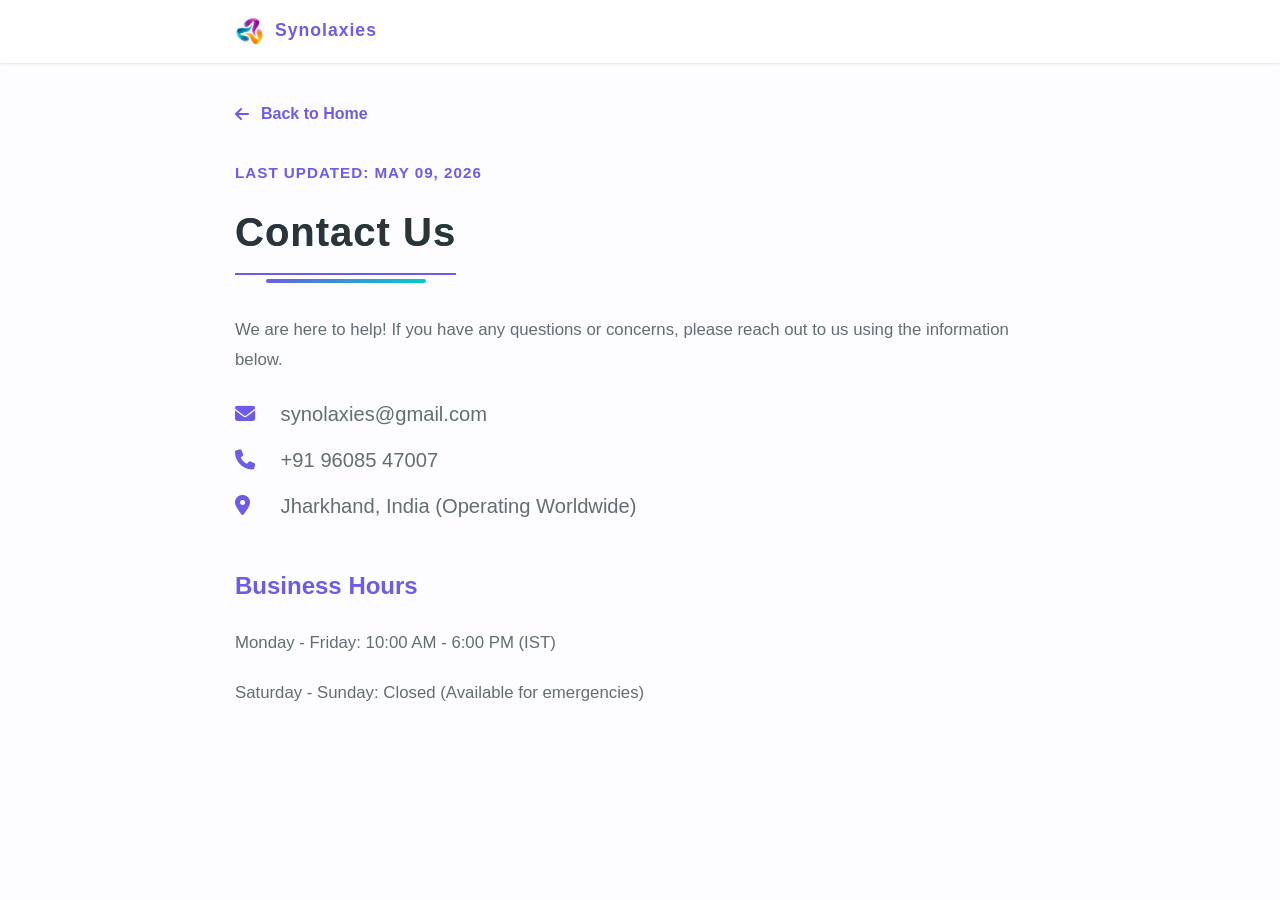
==== commit af33abd6: "Improve(ui): Upgrade branding with PNG logo and refine UI components Improved: - Upgraded favicon an" ====
--- a/legal/contact.html
+++ b/legal/contact.html
@@ -1,38 +1,221 @@
 <!DOCTYPE html>
 <html lang="en">
+
 <head>
     <meta charset="UTF-8">
     <meta name="viewport" content="width=device-width, initial-scale=1.0">
     <title>Contact Us - Synolaxies Studio</title>
+    <link rel="icon" href="../src/image/synolaxies-logo.png" type="image/png">
     <link rel="stylesheet" href="https://cdnjs.cloudflare.com/ajax/libs/font-awesome/6.5.2/css/all.min.css">
     <link rel="stylesheet" href="../src/styles/style.css">
+    <script>
+        (function () {
+            const systemDark = window.matchMedia('(prefers-color-scheme: dark)').matches;
+            const savedTheme = localStorage.getItem('theme');
+            if (savedTheme === 'dark' || (!savedTheme && systemDark)) {
+                document.documentElement.classList.add('dark-mode');
+            }
+        })();
+    </script>
     <style>
-        body { padding-top: 100px; line-height: 1.8; color: var(--text-light); }
-        .policy-container { max-width: 800px; margin: 0 auto; padding: 40px 20px; background: rgba(255, 255, 255, 0.05); border-radius: 20px; backdrop-filter: blur(10px); }
-        h1, h2 { color: var(--text); font-family: 'Orbitron', sans-serif; margin-top: 30px; }
-        .back-link { display: inline-block; margin-bottom: 20px; color: var(--primary); text-decoration: none; font-weight: 600; }
-        .contact-info { margin-top: 20px; font-size: 1.2em; }
-        .contact-info p { margin: 10px 0; }
-        .contact-info i { color: var(--primary); margin-right: 15px; width: 25px; }
+        :root {
+            --primary: #6c5ce7;
+            --accent: #00cec9;
+            --text: #2d3436;
+            --text-light: #636e72;
+            --bg: #fdfdff;
+            --header-bg: rgba(255, 255, 255, 0.9);
+        }
+
+        .dark-mode {
+            --bg: #0a0a12;
+            --text: #ffffff;
+            --text-light: #a0a0a0;
+            --header-bg: rgba(10, 10, 18, 0.9);
+        }
+
+        body {
+            padding-top: 80px;
+            line-height: 1.8;
+            color: var(--text);
+            background-color: var(--bg);
+            font-family: 'Poppins', sans-serif;
+            transition: background 0.3s, color 0.3s;
+        }
+
+        header {
+            position: fixed;
+            top: 0;
+            left: 0;
+            width: 100%;
+            padding: 15px 0;
+            background: var(--header-bg);
+            backdrop-filter: blur(10px);
+            z-index: 1000;
+            border-bottom: 1px solid rgba(255, 255, 255, 0.1);
+        }
+
+        .header-container {
+            max-width: 850px;
+            margin: 0 auto;
+            padding: 0 20px;
+            display: flex;
+            align-items: center;
+        }
+
+        .logo {
+            display: flex;
+            align-items: center;
+            gap: 10px;
+            text-decoration: none;
+        }
+
+        .logo img {
+            width: 30px;
+            height: 30px;
+            border-radius: 50%;
+        }
+
+        .logo span {
+            font-family: 'Orbitron', sans-serif;
+            font-weight: 900;
+            color: var(--primary);
+            font-size: 1.1em;
+            letter-spacing: 1px;
+        }
+
+        .policy-container {
+            max-width: 850px;
+            margin: 0 auto;
+            padding: 20px;
+        }
+
+        h1 {
+            color: var(--text);
+            font-family: 'Orbitron', sans-serif;
+            font-size: 2.5em;
+            margin-top: 10px;
+            margin-bottom: 40px;
+            letter-spacing: 1px;
+            border-bottom: 2px solid var(--primary);
+            padding-bottom: 15px;
+        }
+
+        .dark-mode h1 {
+            color: #ffffff;
+            border-bottom-color: var(--accent);
+        }
+
+        h2 {
+            color: var(--primary);
+            font-family: 'Orbitron', sans-serif;
+            font-size: 1.5em;
+            margin-top: 45px;
+            margin-bottom: 20px;
+        }
+
+        .dark-mode h2 {
+            color: var(--accent);
+        }
+
+        .back-link {
+            display: flex;
+            align-items: center;
+            margin-bottom: 30px;
+            color: var(--primary);
+            text-decoration: none;
+            font-weight: 600;
+            font-size: 1em;
+            transition: 0.3s;
+        }
+
+        .back-link:hover {
+            transform: translateX(-8px);
+        }
+
+        .last-updated {
+            display: block;
+            color: var(--primary);
+            font-size: 0.95em;
+            margin-bottom: 10px;
+            font-weight: 700;
+            text-transform: uppercase;
+            letter-spacing: 1px;
+        }
+
+        .dark-mode .last-updated {
+            color: var(--accent);
+        }
+
+        p {
+            margin-bottom: 20px;
+            font-size: 1.05em;
+            color: var(--text-light);
+        }
+
+        .dark-mode p {
+            color: #d0d0d0;
+        }
+
+        strong {
+            color: var(--primary);
+        }
+
+        .dark-mode strong {
+            color: var(--accent);
+        }
+
+        .contact-info {
+            margin-top: 20px;
+            font-size: 1.2em;
+        }
+
+        .contact-info p {
+            margin: 10px 0;
+        }
+
+        .contact-info i {
+            color: var(--primary);
+            margin-right: 15px;
+            width: 25px;
+        }
+
+        .dark-mode .contact-info i {
+            color: var(--accent);
+        }
     </style>
 </head>
+
 <body>
+    <header>
+        <div class="header-container">
+            <a href="../" class="logo">
+                <img src="../src/image/synolaxies-logo.jpg" alt="Logo">
+                <span>Synolaxies</span>
+            </a>
+        </div>
+    </header>
     <div class="container">
         <div class="policy-container">
-            <a href="../" class="back-link"><i class="fas fa-arrow-left" style="margin-right: 8px;"></i> Back to Home</a>
+            <a href="../" class="back-link"><i class="fas fa-arrow-left" style="margin-right: 12px;"></i> Back to
+                Home</a>
+            <span class="last-updated">Last updated: May 09, 2026</span>
             <h1>Contact Us</h1>
-            <p>We are here to help! If you have any questions or concerns, please reach out to us using the information below.</p>
-            
+            <p>We are here to help! If you have any questions or concerns, please reach out to us using the information
+                below.</p>
+
             <div class="contact-info">
-                <p><i class="fas fa-envelope"></i> <strong>Email:</strong> synolaxies@gmail.com</p>
-                <p><i class="fas fa-phone"></i> <strong>Phone:</strong> +91 96085 47007</p>
-                <p><i class="fas fa-location-dot"></i> <strong>Location:</strong> Jharkhand, India (Operating Worldwide)</p>
+                <p><i class="fas fa-envelope"></i> synolaxies@gmail.com</p>
+                <p><i class="fas fa-phone"></i> +91 96085 47007</p>
+                <p><i class="fas fa-location-dot"></i> Jharkhand, India (Operating Worldwide)
+                </p>
             </div>
-            
+
             <h2 style="margin-top: 40px;">Business Hours</h2>
             <p>Monday - Friday: 10:00 AM - 6:00 PM (IST)</p>
             <p>Saturday - Sunday: Closed (Available for emergencies)</p>
         </div>
     </div>
 </body>
-</html>
+
+</html>
